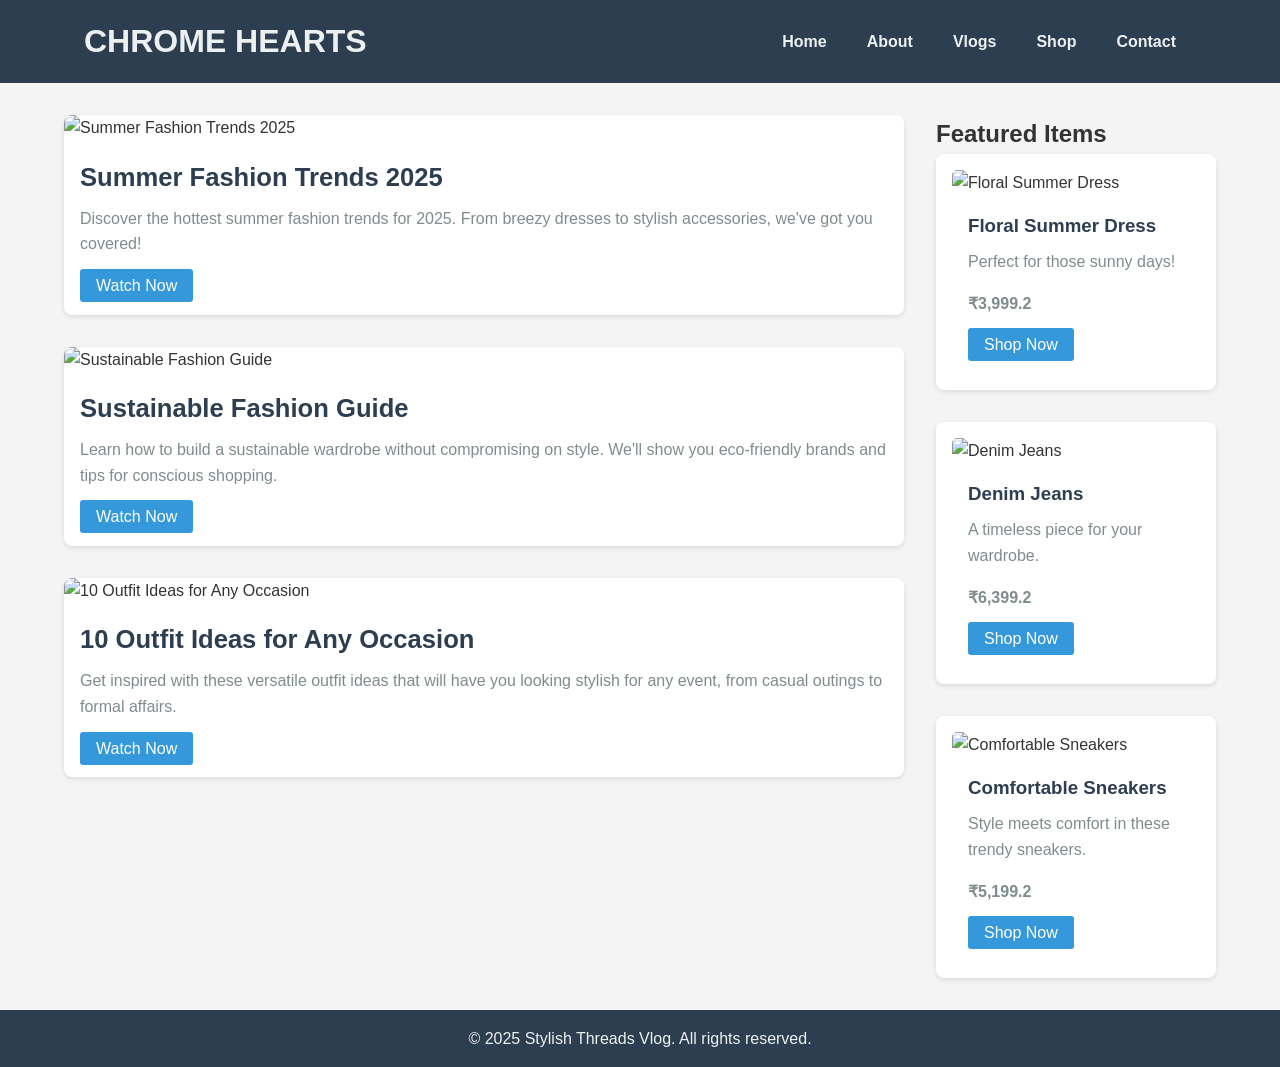
==== index.html @ 83e74e57 "Add files via upload" ====
<!DOCTYPE html>
<html lang="en">
<head>
    <meta charset="UTF-8">
    <meta name="viewport" content="width=device-width, initial-scale=1.0">
    <title>Stylish Threads Vlog</title>
    <link rel="stylesheet" href="styles.css">
</head>
<body>
    <header>
        <div class="container">
            <nav class="navbar">
                <h1 class="logo">CHROME HEARTS</h1>
                <ul class="nav-links">
                    <li><a href="#home">Home</a></li>
                    <li><a href="#about">About</a></li>
                    <li><a href="#vlogs">Vlogs</a></li>
                    <li><a href="#shop">Shop</a></li>
                    <li><a href="#contact">Contact</a></li>
                </ul>
            </nav>
        </div>
    </header>

    <div class="container">
        <main>
            <section class="vlog-posts">
                <article class="vlog-post">
                    <img src="https://e0.pxfuel.com/wallpapers/720/764/desktop-wallpaper-chrome-hearts-logo-font-see-your-chrome-hearts-logo-of-your-city.jpg" alt="Summer Fashion Trends 2025">
                    <div class="vlog-post-content">
                        <h2>Summer Fashion Trends 2025</h2>
                        <p>Discover the hottest summer fashion trends for 2025. From breezy dresses to stylish accessories, we've got you covered!</p>
                        <a href="#" class="btn watch-video" data-video="https://youtu.be/vf952JPsFnY">Watch Now</a>
                    </div>
                </article>
                <article class="vlog-post">
                    <img src="https://i.pinimg.com/736x/c9/19/2f/c9192f2995e932716087dbcbe9b165cc.jpg" alt="Sustainable Fashion Guide">
                    <div class="vlog-post-content">
                        <h2>Sustainable Fashion Guide</h2>
                        <p>Learn how to build a sustainable wardrobe without compromising on style. We'll show you eco-friendly brands and tips for conscious shopping.</p>
                        <a href="#" class="btn watch-video" data-video="https://youtu.be/bo-WfauGiFo">Watch Now</a>
                    </div>
                </article>
                <article class="vlog-post">
                    <img src="https://5.imimg.com/data5/ECOM/Default/2024/3/396578205/CI/IS/FH/82302975/whatsappimage2024-02-19at10-36-31-1-500x500.jpg" alt="10 Outfit Ideas for Any Occasion">
                    <div class="vlog-post-content">
                        <h2>10 Outfit Ideas for Any Occasion</h2>
                        <p>Get inspired with these versatile outfit ideas that will have you looking stylish for any event, from casual outings to formal affairs.</p>
                        <a href="#" class="btn watch-video" data-video="https://youtu.be/n1wUCrxGdsY">Watch Now</a>
                    </div>
                </article>
            </section>

            <aside class="sidebar">
                <h2>Featured Items</h2>
                <div class="featured-item">
                    <img src="https://i.pinimg.com/736x/02/0f/6a/020f6a3a727dcae163734b6cefbc6e56.jpg" alt="Floral Summer Dress">
                    <div class="featured-item-content">
                        <h3>Floral Summer Dress</h3>
                        <p>Perfect for those sunny days!</p>
                        <p><strong>₹3,999.2</strong></p>
                        <a href="#" class="btn shop-now">Shop Now</a>
                    </div>
                </div>
                <div class="featured-item">
                    <img src="https://i.pinimg.com/736x/ba/ae/ef/baaeef6a8f4b9d2134a5771087692c17.jpg" alt="Denim Jeans">
                    <div class="featured-item-content">
                        <h3>Denim Jeans</h3>
                        <p>A timeless piece for your wardrobe.</p>
                        <p><strong>₹6,399.2</strong></p>
                        <a href="#" class="btn shop-now">Shop Now</a>
                    </div>
                </div>
                <div class="featured-item">
                    <img src="https://i.pinimg.com/736x/b5/cc/33/b5cc331990da801a37869bc971daec6b.jpg" alt="Comfortable Sneakers">
                    <div class="featured-item-content">
                        <h3>Comfortable Sneakers</h3>
                        <p>Style meets comfort in these trendy sneakers.</p>
                        <p><strong>₹5,199.2</strong></p>
                        <a href="#" class="btn shop-now">Shop Now</a>
                    </div>
                </div>
            </aside>
        </main>
    </div>

    <footer>
        <div class="container">
            <p>&copy; 2025 Stylish Threads Vlog. All rights reserved.</p>
        </div>
    </footer>

    <script src="scripts.js"></script>
</body>
</html>
---- styles.css ----
/* Reset and box-sizing */
* {
    margin: 0;
    padding: 0;
    box-sizing: border-box;
}

body {
    font-family: 'Arial', sans-serif;
    background-color: #f4f4f4;
    line-height: 1.6;
    color: #333;
}

/* Header / Navbar */
header {
    background-color: #2c3e50;
    padding: 1rem 0;
    position: sticky;
    top: 0;
    z-index: 100;
    width: 100%;
}
.navbar {
    display: flex;
    justify-content: space-between;
    align-items: center;
    padding: 0 20px;
}
.navbar .logo {
    font-size: 2rem;
    color: #ecf0f1;
}
.nav-links {
    display: flex;
    list-style: none;
}
.nav-links li {
    margin: 0 20px;
}
.nav-links a {
    color: #ecf0f1;
    text-decoration: none;
    font-weight: bold;
    transition: color 0.3s ease;
}
.nav-links a:hover {
    color: #3498db;
}

/* Container for Main Content */
.container {
    width: 90%;
    margin: 0 auto;
}

/* Main content */
main {
    display: flex;
    flex-wrap: wrap;
    margin-top: 2rem;
}

/* Vlog posts section */
.vlog-posts {
    flex: 3;
    margin-right: 2rem;
}
.vlog-post {
    background-color: #fff;
    border-radius: 8px;
    box-shadow: 0 2px 5px rgba(0, 0, 0, 0.1);
    margin-bottom: 2rem;
    overflow: hidden;
}
.vlog-post img {
    width: 100%;
    height: auto;
    display: block;
}
.vlog-post-content {
    padding: 1rem;
}
.vlog-post h2 {
    color: #2c3e50;
    font-size: 1.6rem;
    margin-bottom: 0.5rem;
}
.vlog-post p {
    color: #7f8c8d;
    margin-bottom: 1rem;
}
.vlog-post .btn {
    background-color: #3498db;
    color: #fff;
    padding: 0.5rem 1rem;
    text-decoration: none;
    border-radius: 3px;
    transition: background-color 0.3s ease;
}
.vlog-post .btn:hover {
    background-color: #2980b9;
}

/* Sidebar with Featured Products */
.sidebar {
    flex: 1;
}
.featured-item {
    background-color: #fff;
    border-radius: 8px;
    box-shadow: 0 2px 5px rgba(0, 0, 0, 0.1);
    margin-bottom: 2rem;
    padding: 1rem;
}
.featured-item img {
    width: 100%;
    height: auto;
    display: block;
    border-radius: 5px;
}
.featured-item-content {
    padding: 1rem;
}
.featured-item h3 {
    color: #2c3e50;
    margin-bottom: 0.5rem;
}
.featured-item p {
    color: #7f8c8d;
    margin-bottom: 1rem;
}
.featured-item .btn {
    background-color: #3498db;
    color: #fff;
    padding: 0.5rem 1rem;
    text-decoration: none;
    border-radius: 3px;
    transition: background-color 0.3s ease;
}
.featured-item .btn:hover {
    background-color: #2980b9;
}

/* Footer */
footer {
    background-color: #2c3e50;
    color: #ecf0f1;
    padding: 1rem;
    text-align: center;
}

/* Media Queries for Responsiveness */
@media (max-width: 768px) {
    .navbar {
        flex-direction: column;
        align-items: flex-start;
    }
    .nav-links {
        flex-direction: column;
        margin-top: 1rem;
    }
    .vlog-posts, .sidebar {
        flex: 1;
        margin-right: 0;
    }
}
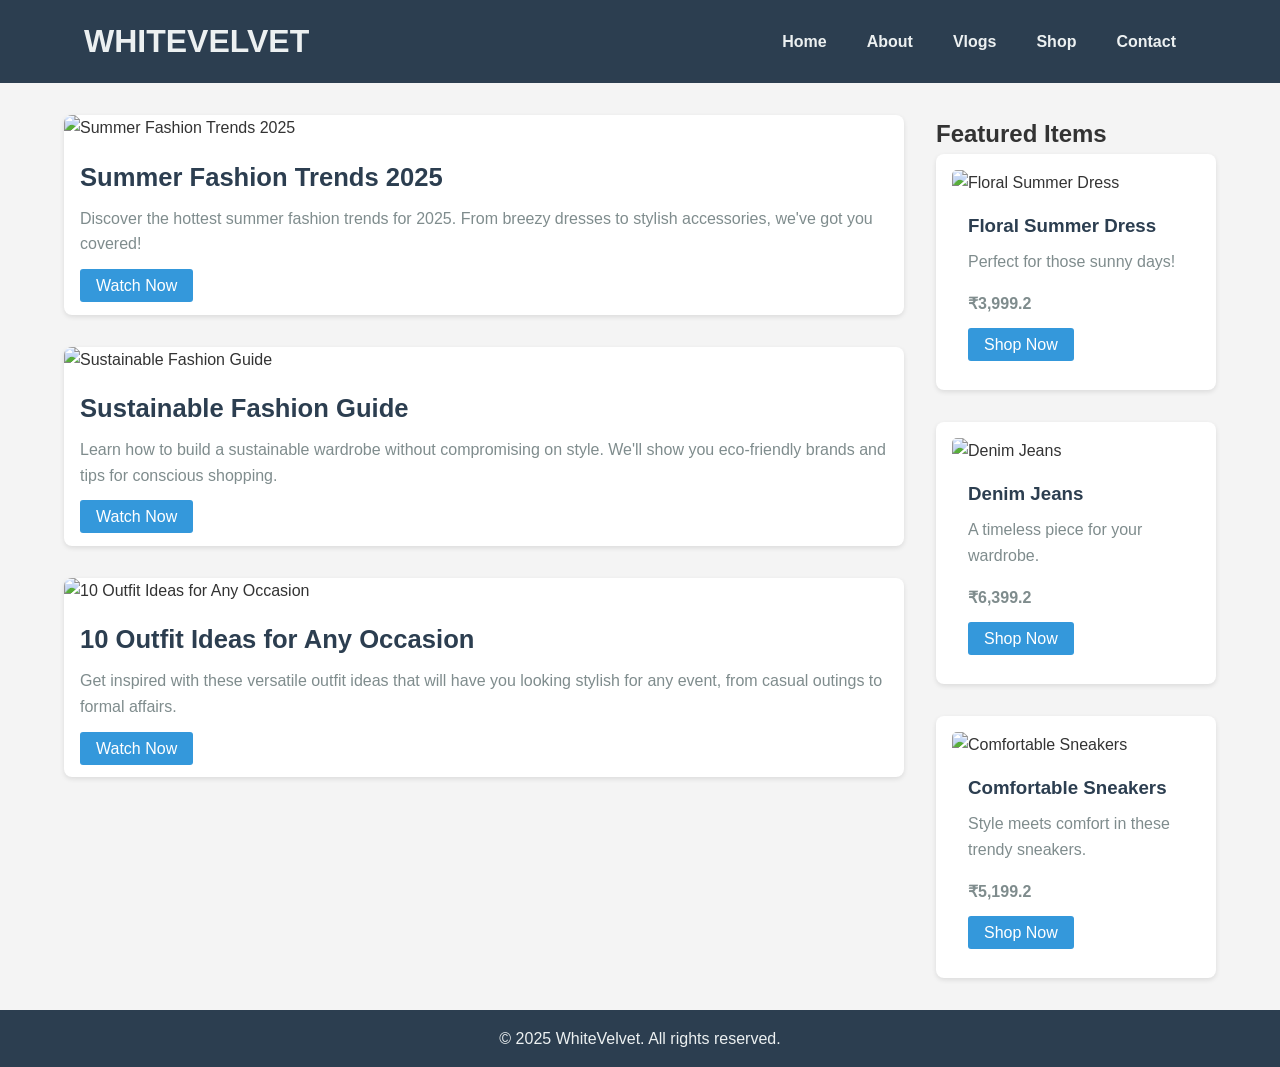
==== commit f34f4ab5: "Update index.html" ====
--- a/index.html
+++ b/index.html
@@ -3,14 +3,14 @@
 <head>
     <meta charset="UTF-8">
     <meta name="viewport" content="width=device-width, initial-scale=1.0">
-    <title>Stylish Threads Vlog</title>
+    <title>WhiteVelvet</title>
     <link rel="stylesheet" href="styles.css">
 </head>
 <body>
     <header>
         <div class="container">
             <nav class="navbar">
-                <h1 class="logo">CHROME HEARTS</h1>
+                <h1 class="logo">WHITEVELVET</h1>
                 <ul class="nav-links">
                     <li><a href="#home">Home</a></li>
                     <li><a href="#about">About</a></li>
@@ -86,7 +86,7 @@
 
     <footer>
         <div class="container">
-            <p>&copy; 2025 Stylish Threads Vlog. All rights reserved.</p>
+            <p>&copy; 2025 WhiteVelvet. All rights reserved.</p>
         </div>
     </footer>
 
